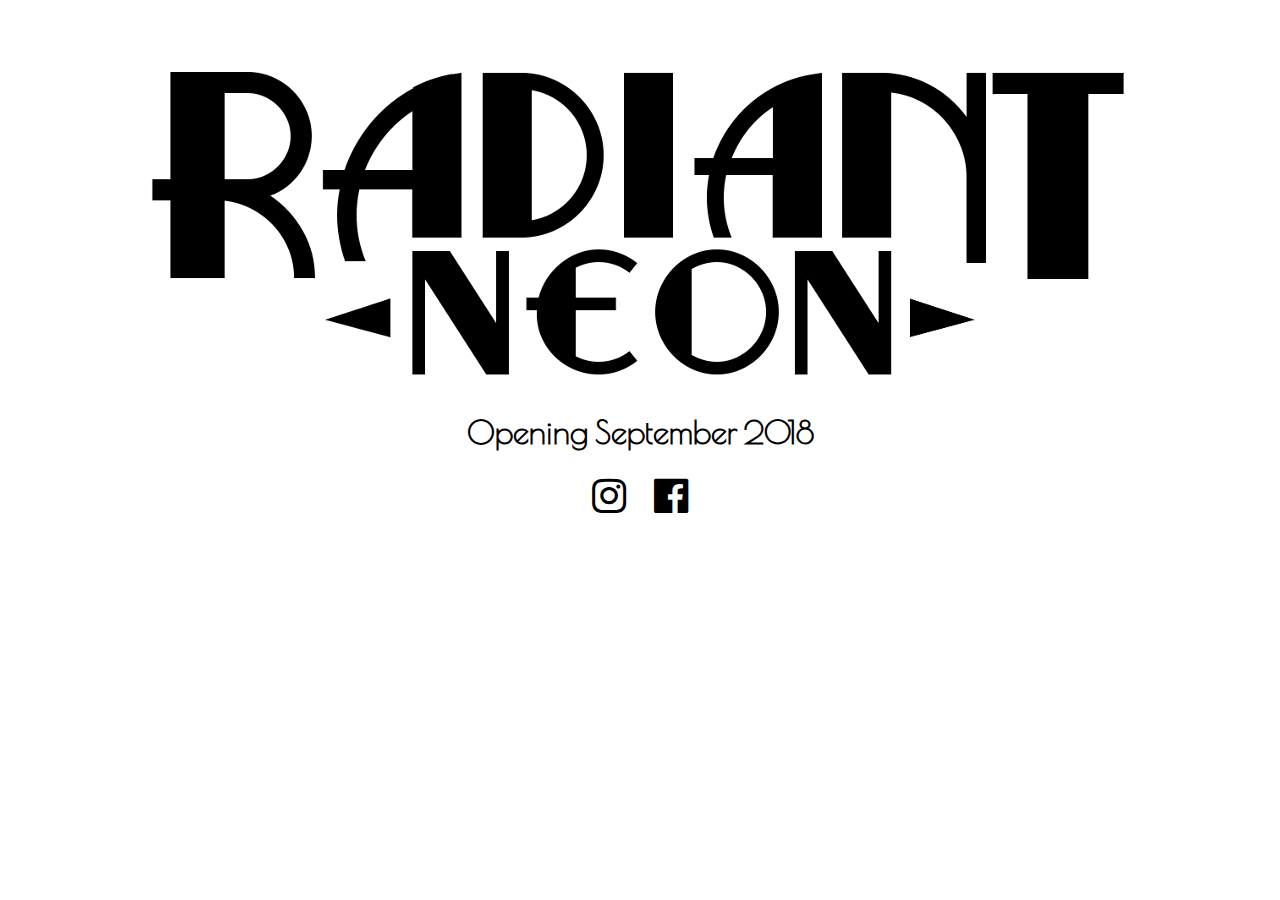
==== index.html @ d21dba6f "Initial commit" ====
<!DOCTYPE html>
<head>
  <link href="https://fonts.googleapis.com/css?family=Poiret+One" rel="stylesheet">
  <link rel="stylesheet" href="https://cdnjs.cloudflare.com/ajax/libs/font-awesome/4.7.0/css/font-awesome.css" crossorigin="anonymous">
<style type="text/css">
body {
  margin-top: 50px;
  text-align: center;
}
h1, h2 {
  font-family: 'Poiret One', cursive;
}
#logo {
  max-width: 90%;
}
.social-media {
  font-size: 30pt;
}
.social-media a {
  color: black;
}
.social-media a:hover {
  color: #f53c00;
}
</style>
</head>
<body>
  <img id="logo" alt="Radiant Neon" src="Radiant Neon Temporary Logo - Black on Transparent - 1000px.png"/>
  <h1>Opening September&nbsp;2018</h1>
  <div class="social-media">
    <a href="https://www.instagram.com/RadiantNeon"><i class="fa fa-instagram fa-fw"></i></a>
    <a href="https://www.facebook.com/RadiantNeon"><i class="fa fa-facebook-official fa-fw"></i></a>
  </div>
</body>
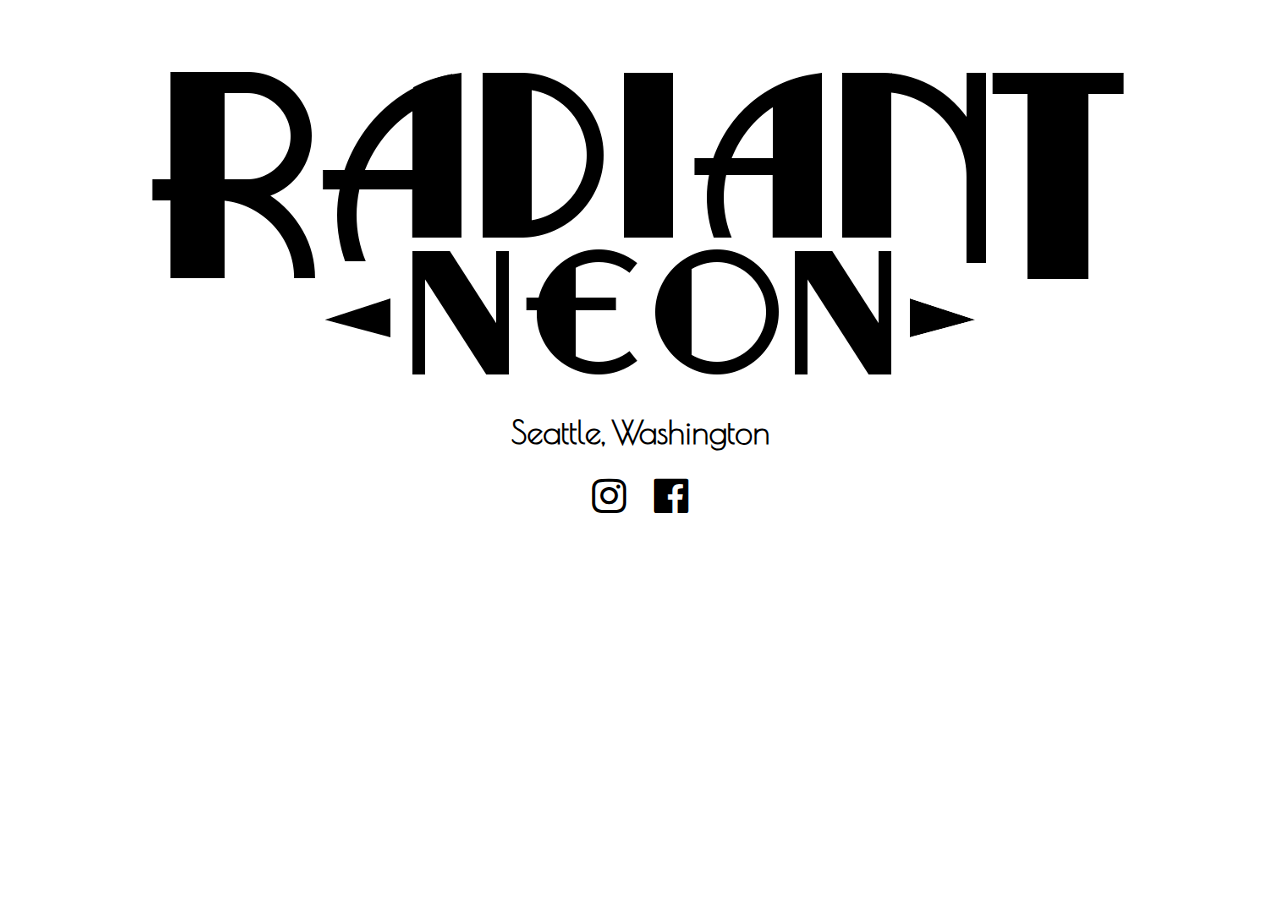
==== commit 72d0b804: "Replace opening date with location" ====
--- a/index.html
+++ b/index.html
@@ -26,7 +26,7 @@
 </head>
 <body>
   <img id="logo" alt="Radiant Neon" src="Radiant Neon Temporary Logo - Black on Transparent - 1000px.png"/>
-  <h1>Opening September&nbsp;2018</h1>
+  <h1>Seattle, Washington</h1>
   <div class="social-media">
     <a href="https://www.instagram.com/RadiantNeon"><i class="fa fa-instagram fa-fw"></i></a>
     <a href="https://www.facebook.com/RadiantNeon"><i class="fa fa-facebook-official fa-fw"></i></a>
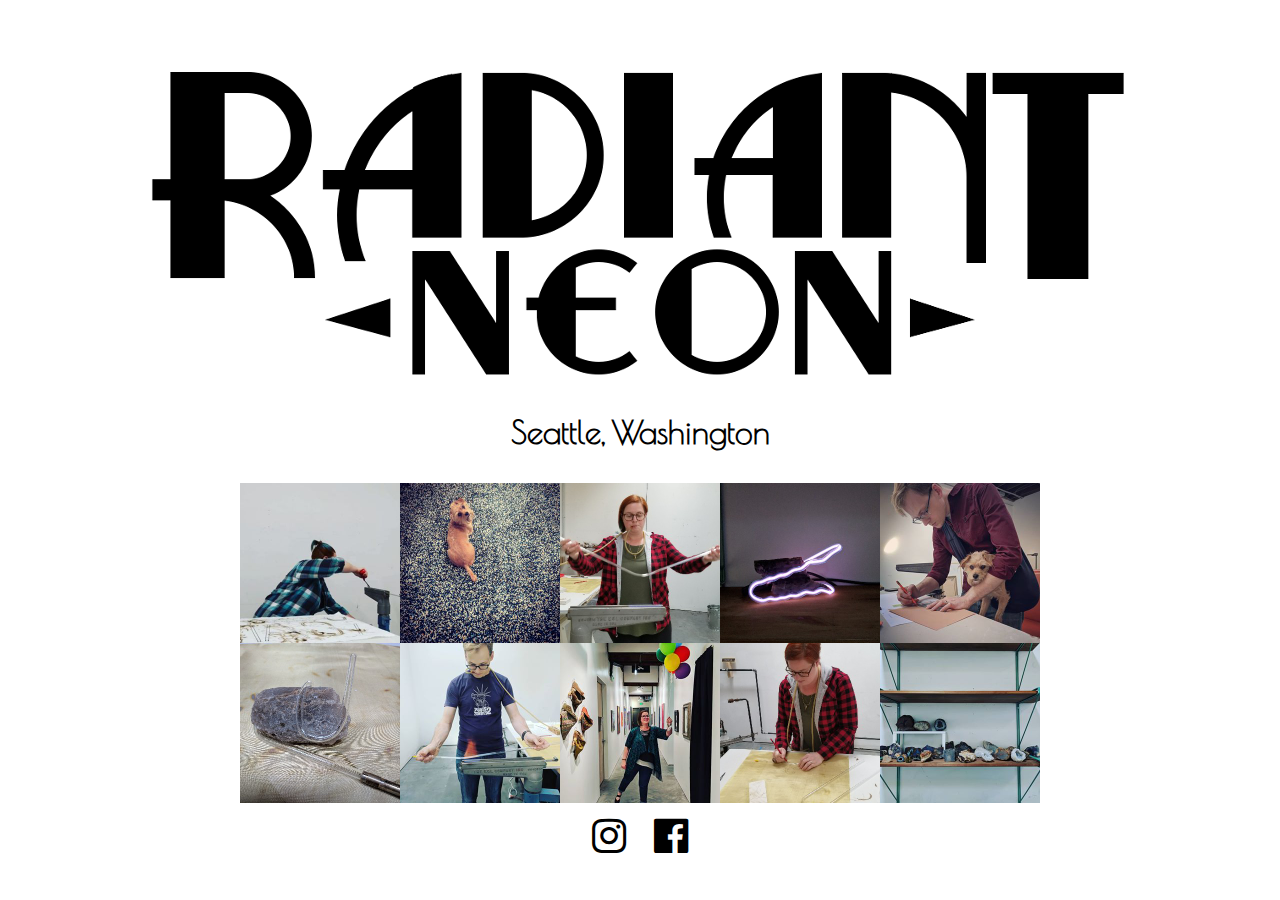
==== commit c0d2a538: "Add some photos" ====
--- a/index.html
+++ b/index.html
@@ -13,6 +13,21 @@
 #logo {
   max-width: 90%;
 }
+.photos {
+  padding: 10px 50px;
+  display: flex;
+  justify-content: center;
+}
+.photos div {
+  display: flex;
+  flex-wrap: wrap;
+  justify-content: center;
+  max-width: 800px;
+}
+.photos img {
+  width: 160px;
+  height: 160px;
+}
 .social-media {
   font-size: 30pt;
 }
@@ -27,6 +42,20 @@
 <body>
   <img id="logo" alt="Radiant Neon" src="Radiant Neon Temporary Logo - Black on Transparent - 1000px.png"/>
   <h1>Seattle, Washington</h1>
+  <div class="photos">
+    <div>
+      <img src="img/01_lighting.jpg" />
+      <img src="img/02_reggie_rug.jpg" />
+      <img src="img/03_alleson_ribbon.jpg" />
+      <img src="img/04_argon.jpg" />
+      <img src="img/05_drafting_with_reggie.jpg" />
+      <img src="img/06_wrapped_rock.jpg" />
+      <img src="img/07_brad_ribbon.jpg" />
+      <img src="img/08_hallway.jpg" />
+      <img src="img/09_alleson_worktable.jpg" />
+      <img src="img/10_rockshelf.jpg" />
+    </div>
+  </div>
   <div class="social-media">
     <a href="https://www.instagram.com/RadiantNeon"><i class="fa fa-instagram fa-fw"></i></a>
     <a href="https://www.facebook.com/RadiantNeon"><i class="fa fa-facebook-official fa-fw"></i></a>
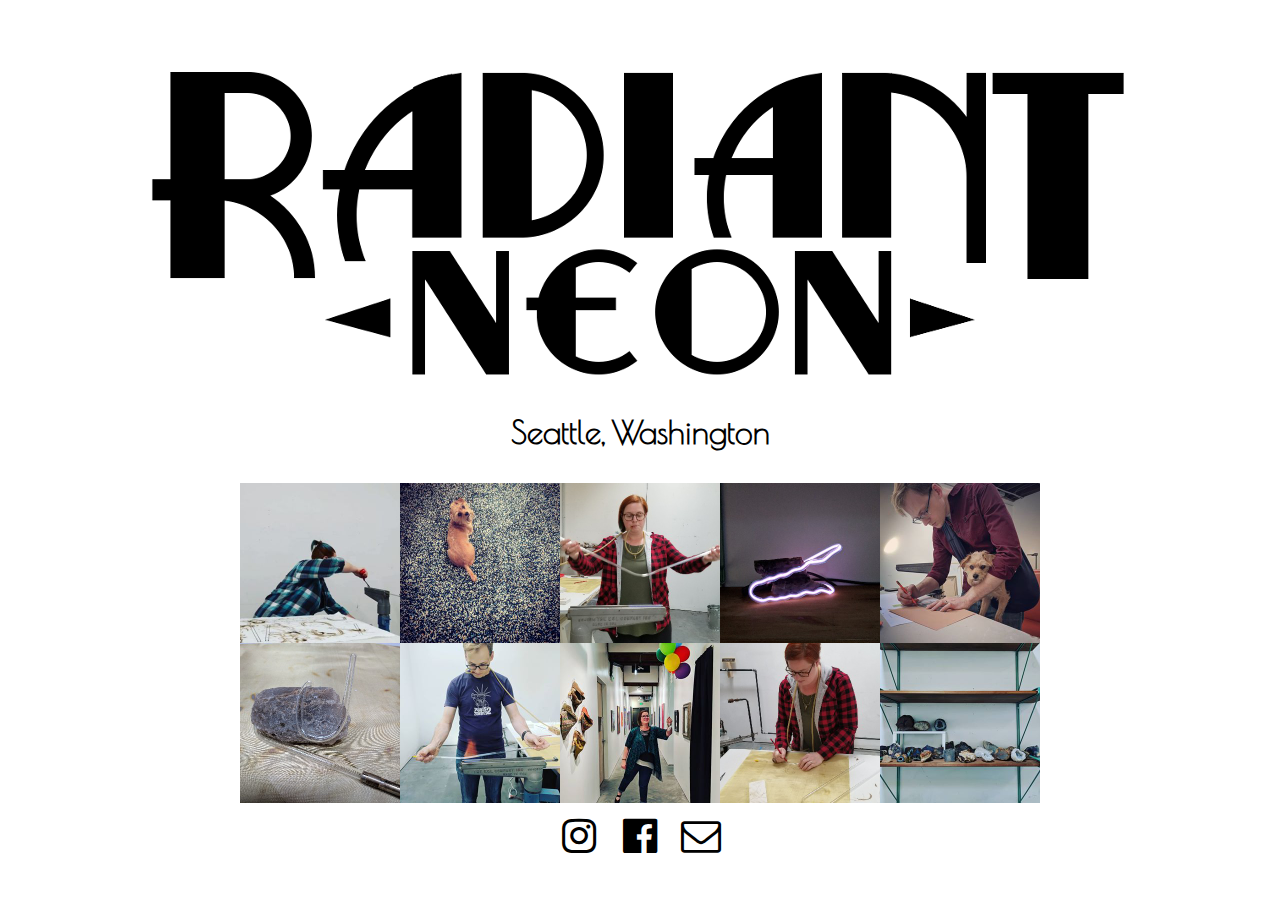
==== commit 52372147: "Add email link" ====
--- a/index.html
+++ b/index.html
@@ -59,6 +59,7 @@
   <div class="social-media">
     <a href="https://www.instagram.com/RadiantNeon"><i class="fa fa-instagram fa-fw"></i></a>
     <a href="https://www.facebook.com/RadiantNeon"><i class="fa fa-facebook-official fa-fw"></i></a>
+    <a href="mailto:info@radiantneon.com"><i class="fa fa-envelope-o fa-fw"></i></a>
   </div>
 </body>
 
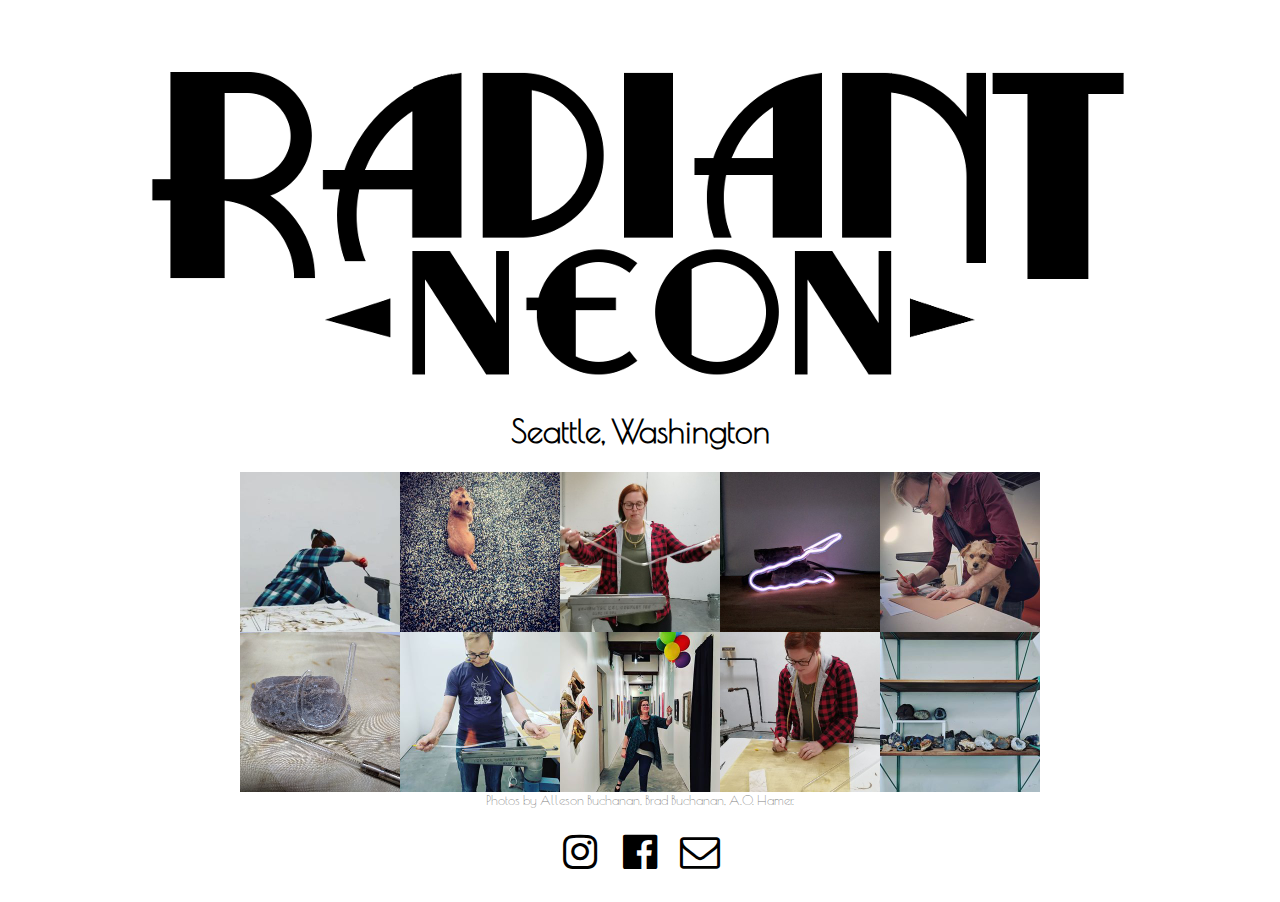
==== commit 14a5b806: "Photo credits" ====
--- a/index.html
+++ b/index.html
@@ -2,42 +2,7 @@
 <head>
   <link href="https://fonts.googleapis.com/css?family=Poiret+One" rel="stylesheet">
   <link rel="stylesheet" href="https://cdnjs.cloudflare.com/ajax/libs/font-awesome/4.7.0/css/font-awesome.css" crossorigin="anonymous">
-<style type="text/css">
-body {
-  margin-top: 50px;
-  text-align: center;
-}
-h1, h2 {
-  font-family: 'Poiret One', cursive;
-}
-#logo {
-  max-width: 90%;
-}
-.photos {
-  padding: 10px 50px;
-  display: flex;
-  justify-content: center;
-}
-.photos div {
-  display: flex;
-  flex-wrap: wrap;
-  justify-content: center;
-  max-width: 800px;
-}
-.photos img {
-  width: 160px;
-  height: 160px;
-}
-.social-media {
-  font-size: 30pt;
-}
-.social-media a {
-  color: black;
-}
-.social-media a:hover {
-  color: #f53c00;
-}
-</style>
+  <link rel="stylesheet" href="./radiant-neon.css">
 </head>
 <body>
   <img id="logo" alt="Radiant Neon" src="Radiant Neon Temporary Logo - Black on Transparent - 1000px.png"/>
@@ -56,6 +21,11 @@
       <img src="img/10_rockshelf.jpg" />
     </div>
   </div>
+  <div class="credits">
+    Photos by <a href="https://allesonbuchanan.com/">Alleson Buchanan</a>,
+    <a href="http://bradleycbuchanan.com/">Brad Buchanan</a>,
+    <a href="http://aohamer.com/">A.O. Hamer</a>.
+  </div>
   <div class="social-media">
     <a href="https://www.instagram.com/RadiantNeon"><i class="fa fa-instagram fa-fw"></i></a>
     <a href="https://www.facebook.com/RadiantNeon"><i class="fa fa-facebook-official fa-fw"></i></a>
--- a/radiant-neon.css
+++ b/radiant-neon.css
@@ -0,0 +1,50 @@
+body {
+  margin-top: 50px;
+  text-align: center;
+  font-family: 'Poiret One', cursive;
+}
+h1, h2 {
+  font-family: 'Poiret One', cursive;
+}
+#logo {
+  max-width: 90%;
+}
+
+.photos {
+  padding: 0px 50px;
+  display: flex;
+  justify-content: center;
+}
+.photos div {
+  display: flex;
+  flex-wrap: wrap;
+  justify-content: center;
+  max-width: 800px;
+}
+.photos img {
+  width: 160px;
+  height: 160px;
+}
+
+.social-media {
+  padding: 20px;
+  font-size: 30pt;
+}
+.social-media a {
+  color: black;
+}
+.social-media a:hover {
+  color: #f53c00;
+}
+
+.credits {
+  font-size: small;
+  color: gray;
+}
+.credits a {
+  color: gray;
+  text-decoration: none;
+}
+.credits a:hover {
+  color: #f53c00;
+}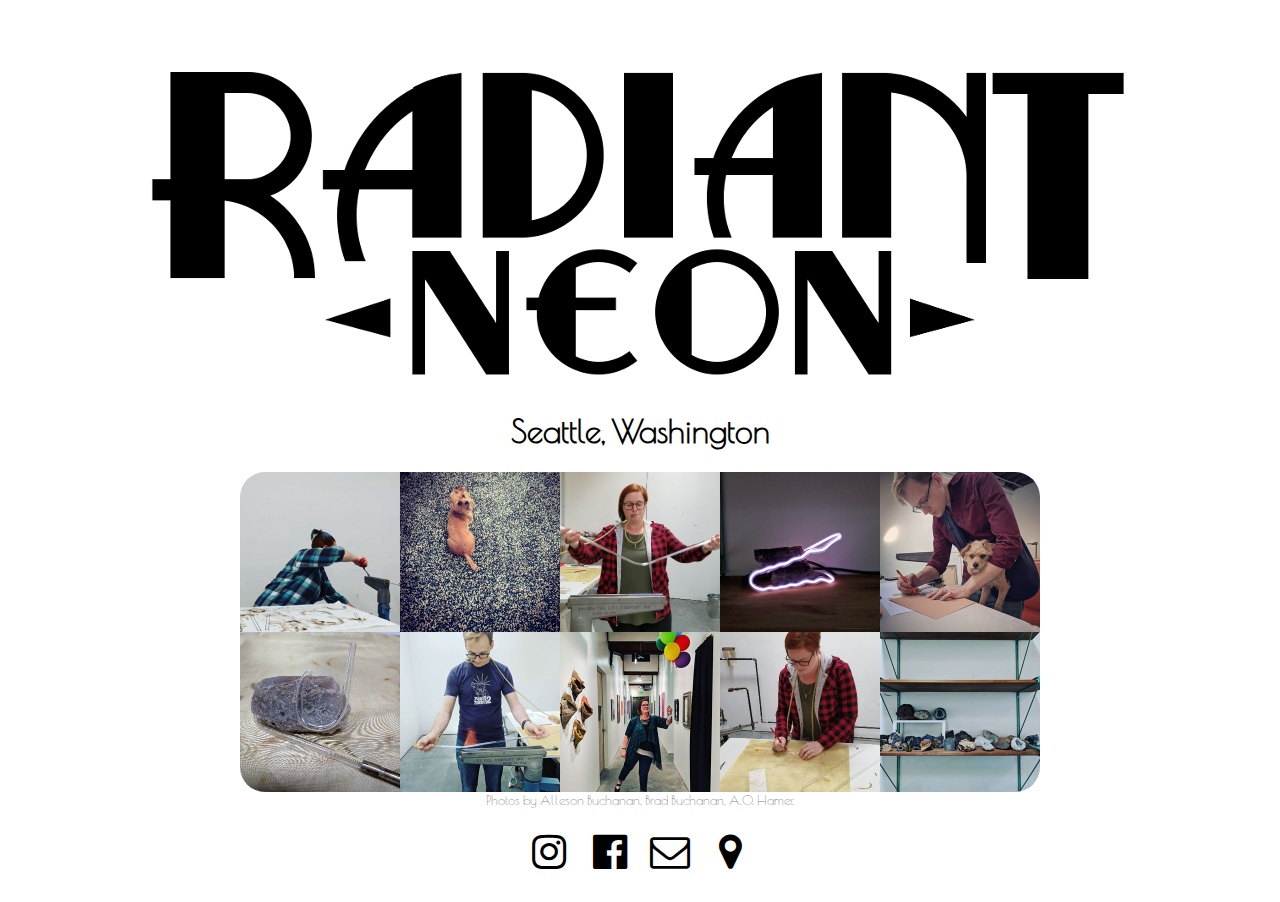
==== commit 1216634a: "Google Maps link" ====
--- a/index.html
+++ b/index.html
@@ -27,9 +27,10 @@
     <a href="http://aohamer.com/">A.O. Hamer</a>.
   </div>
   <div class="social-media">
-    <a href="https://www.instagram.com/RadiantNeon"><i class="fa fa-instagram fa-fw"></i></a>
-    <a href="https://www.facebook.com/RadiantNeon"><i class="fa fa-facebook-official fa-fw"></i></a>
-    <a href="mailto:info@radiantneon.com"><i class="fa fa-envelope-o fa-fw"></i></a>
+    <a href="https://www.instagram.com/RadiantNeon" title="Radiant Neon on Instagram"><i class="fa fa-instagram fa-fw"></i></a>
+    <a href="https://www.facebook.com/RadiantNeon" title="Radiant Neon on Facebook"><i class="fa fa-facebook-official fa-fw"></i></a>
+    <a href="mailto:info@radiantneon.com" title="info@radiantneon.com"><i class="fa fa-envelope-o fa-fw"></i></a>
+    <a href="https://goo.gl/maps/zLTrSrDHWEz" title="2000 Airport Way S #18, Seattle, WA"><i class="fa fa-map-marker fa-fw"></i></a>
   </div>
 </body>
 
--- a/radiant-neon.css
+++ b/radiant-neon.css
@@ -20,10 +20,24 @@
   flex-wrap: wrap;
   justify-content: center;
   max-width: 800px;
+  border-radius: 25px;
+  overflow: hidden;
 }
 .photos img {
   width: 160px;
   height: 160px;
+}
+
+.credits {
+  font-size: small;
+  color: gray;
+}
+.credits a {
+  color: gray;
+  text-decoration: none;
+}
+.credits a:hover {
+  color: #f53c00;
 }
 
 .social-media {
@@ -37,14 +51,18 @@
   color: #f53c00;
 }
 
-.credits {
-  font-size: small;
-  color: gray;
-}
-.credits a {
-  color: gray;
-  text-decoration: none;
-}
-.credits a:hover {
-  color: #f53c00;
+@media (max-device-width: 500px) {
+  h1 {
+    font-size: 300%;
+  }
+  .photos div {
+     max-width: 500px;
+  }
+  .photos img {
+    width: 240px;
+    height: 240px;
+  }
+  .social-media {
+    font-size: 60pt;
+  }
 }